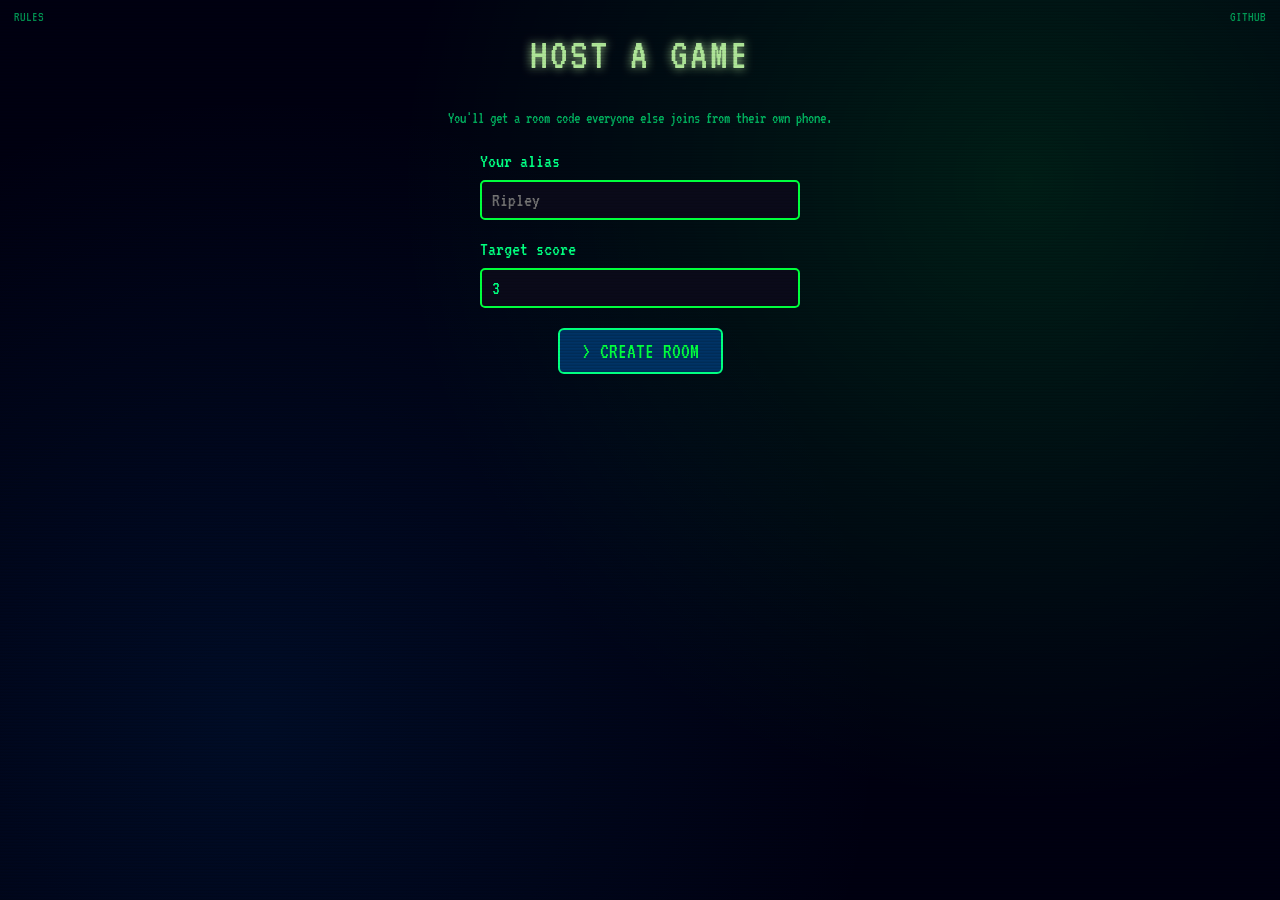
==== host.html @ ea1eeabf "Future Problems v2 — real-time multiplayer over WebRTC One player hosts a room (PeerJS peer-to-peer," ====
<!DOCTYPE html>
<html lang="en">
<head>
<meta charset="UTF-8">
<meta name="viewport" content="width=device-width, initial-scale=1.0, maximum-scale=1.0">
<title>Future Problems — Host</title>
<link rel="icon" href="data:,">
<link rel="stylesheet" href="css/style.css">
<style>
    .room-code { font-size: 64px; letter-spacing: 10px; color: var(--Important); text-shadow: 0 0 16px var(--Important); text-align: center; margin: 10px 0; }
    .room-link { font-size: 16px; word-break: break-all; text-align: center; opacity: 0.75; margin-bottom: 16px; }
    .room-qr { display: flex; justify-content: center; margin: 10px 0 16px; }
    .room-qr img { border-radius: 8px; border: 2px solid var(--CardBorder); box-shadow: 0 0 16px rgba(0,255,65,0.3); background: #fff; padding: 8px; }
    .keep-open-warning { font-size: 14px; color: var(--Danger); text-align: center; margin-top: 10px; opacity: 0.85; }
    .lobby-list { width: 100%; margin: 14px 0; }
    .lobby-row { display: flex; justify-content: space-between; padding: 6px 10px; border-bottom: 1px solid rgba(0,255,65,0.15); font-size: 20px; }
    .conn-dot { display: inline-block; width: 10px; height: 10px; border-radius: 50%; background: var(--CardBorder); box-shadow: 0 0 6px var(--CardBorder); margin-right: 8px; }
    .status-line { text-align: center; font-size: 18px; opacity: 0.8; margin: 6px 0 14px; }
</style>
</head>
<body>
<div class="top-bar">
    <a href="rules.html">RULES</a>
    <a href="https://github.com/gavinhaggis/future-problems" target="_blank" rel="noopener">GITHUB</a>
</div>

<div id="app">

    <section class="view" id="view-host-setup">
        <h1>HOST A GAME</h1>
        <p class="dim">You'll get a room code everyone else joins from their own phone.</p>
        <div style="width:100%;max-width:320px;">
            <label for="host-alias">Your alias</label>
            <input type="text" id="host-alias" maxlength="18" placeholder="Ripley">
            <label for="host-target-score" style="margin-top:10px;display:block;">Target score</label>
            <input type="number" id="host-target-score" value="3" min="1" max="20">
        </div>
        <button id="btn-create-room" style="margin-top:16px;">&gt; CREATE ROOM</button>
        <p id="host-setup-error" class="dim" style="color:var(--Danger);"></p>
    </section>

    <section class="view" id="view-lobby">
        <h2>ROOM CODE</h2>
        <div class="room-code" id="lobby-code"></div>
        <div class="room-qr" id="lobby-qr"></div>
        <div class="room-link" id="lobby-link"></div>
        <p class="dim" style="text-align:center;margin-top:-8px;">Scan to join, or type the code at the link above.</p>
        <div class="lobby-list" id="lobby-list"></div>
        <p class="dim" id="lobby-count"></p>
        <button id="btn-start-game" disabled>&gt; START GAME</button>
        <p class="keep-open-warning">Keep this tab open — it's holding the game.</p>
    </section>

    <section class="view" id="view-table">
        <div id="table-content" style="width:100%;"></div>
    </section>

    <section class="view" id="view-host-end">
        <h1>GAME OVER</h1>
        <h2><span id="host-end-winner-name"></span></h2>
        <div class="scoreboard" id="host-end-scoreboard"></div>
        <button id="btn-host-new-room">&gt; NEW ROOM</button>
    </section>

</div>

<script src="js/vendor/peerjs.min.js"></script>
<script src="js/vendor/qrcode.min.js"></script>
<script src="js/game-core.js"></script>
<script src="js/net.js"></script>
<script src="js/host.js"></script>
</body>
</html>
---- css/style.css ----
@import url('https://fonts.googleapis.com/css2?family=VT323:wght@400&display=swap');

:root {
    --BodyText: #00ff88;
    --Title: #b2e49d;
    --Important: #a2e4b2;
    --CardBackground: #0a0a1a;
    --CardBorder: #00ff41;
    --SplashColor: #000011;
    --ButtonBackground: #003366;
    --ButtonText: #00ff41;
    --ButtonBorder: #00ff88;
    --Danger: #ff3b3b;

    /* Card accent palette — Aliens/Thunderbirds/Blade Runner neon terminal */
    --accent-0: #00ff41; /* green */
    --accent-1: #00e5ff; /* cyan */
    --accent-2: #ff2fd0; /* magenta */
    --accent-3: #ffb000; /* amber */
    --accent-4: #2388ed; /* blue */
    --accent-5: #ff3b3b; /* red */
    --accent-6: #7dffb2; /* mint */
    --accent-7: #c98bff; /* violet */
}

* { box-sizing: border-box; }

html, body {
    margin: 0;
    padding: 0;
    height: 100%;
    background: var(--SplashColor);
    background-image:
        radial-gradient(circle at 20% 80%, rgba(0, 102, 204, 0.12) 0%, transparent 50%),
        radial-gradient(circle at 80% 20%, rgba(0, 255, 65, 0.12) 0%, transparent 50%);
    color: var(--BodyText);
    font-family: 'VT323', monospace;
    -webkit-font-smoothing: none;
    overflow: hidden;
}

/* CRT scanline overlay */
body::before {
    content: '';
    position: fixed;
    inset: 0;
    pointer-events: none;
    z-index: 999;
    background: repeating-linear-gradient(
        0deg,
        rgba(0, 0, 0, 0.15),
        rgba(0, 0, 0, 0.15) 1px,
        transparent 2px,
        transparent 3px
    );
    mix-blend-mode: overlay;
}

#app {
    height: 100vh;
    width: 100vw;
    display: flex;
    flex-direction: column;
    align-items: center;
    justify-content: flex-start;
    overflow-y: auto;
    padding: 20px 14px 30px;
}

.view { display: none; width: 100%; max-width: 720px; flex-direction: column; align-items: center; }
.view.active { display: flex; }

h1, h2, h3 { color: var(--Title); text-shadow: 0 0 10px var(--Title); font-weight: normal; margin: 0.3em 0; }
h1 { font-size: 44px; letter-spacing: 2px; }
h2 { font-size: 28px; }
p, label { font-size: 20px; line-height: 1.5; }

.dim { opacity: 0.7; font-size: 16px; }

/* Buttons */
button, .btn {
    font-family: 'VT323', monospace;
    background: var(--ButtonBackground);
    color: var(--ButtonText);
    border: 2px solid var(--ButtonBorder);
    border-radius: 6px;
    padding: 10px 22px;
    font-size: 22px;
    cursor: pointer;
    transition: all 0.2s ease;
    margin: 6px;
}
button:hover:not(:disabled), .btn:hover { background: var(--ButtonBorder); color: var(--CardBackground); box-shadow: 0 0 15px var(--ButtonBorder); }
button:disabled { opacity: 0.35; cursor: not-allowed; }
button.danger { border-color: var(--Danger); color: var(--Danger); }
button.danger:hover { background: var(--Danger); color: #000; box-shadow: 0 0 15px var(--Danger); }
button.ghost { background: transparent; }

input[type="text"], input[type="number"] {
    font-family: 'VT323', monospace;
    background: var(--CardBackground);
    border: 2px solid var(--CardBorder);
    color: var(--BodyText);
    border-radius: 5px;
    padding: 8px 10px;
    font-size: 20px;
    width: 100%;
    margin: 4px 0;
}
input:focus { outline: none; box-shadow: 0 0 10px var(--Important); }

/* Player list rows in setup */
.player-row { display: flex; align-items: center; gap: 8px; width: 100%; }
.player-row input { flex: 1; }

/* Handoff gate */
.handoff-box {
    text-align: center;
    padding: 40px 20px;
}
.handoff-name { font-size: 40px; color: var(--Important); text-shadow: 0 0 12px var(--Important); }

/* Cards */
.card {
    position: relative;
    background: var(--CardBackground);
    border: 2px solid var(--card-accent, var(--CardBorder));
    border-radius: 10px;
    box-shadow: 0 0 16px color-mix(in srgb, var(--card-accent, var(--CardBorder)) 45%, transparent);
    display: flex;
    align-items: center;
    justify-content: center;
    text-align: center;
    padding: 14px 10px;
    cursor: pointer;
    user-select: none;
    transition: transform 0.15s ease, box-shadow 0.15s ease;
}
.card:hover { transform: translateY(-4px); box-shadow: 0 0 26px color-mix(in srgb, var(--card-accent, var(--CardBorder)) 70%, transparent); }
.card.selected { border-color: var(--Important); box-shadow: 0 0 26px var(--Important); transform: translateY(-6px); }
.card.locked-out { opacity: 0.3; cursor: default; pointer-events: none; }
.card-name { color: var(--card-accent, var(--BodyText)); font-size: 26px; text-shadow: 0 0 8px var(--card-accent, var(--BodyText)); }

.hand-grid {
    display: grid;
    grid-template-columns: repeat(3, 1fr);
    gap: 10px;
    width: 100%;
    margin: 16px 0;
}
.hand-grid .card { min-height: 90px; }

.big-card {
    width: 100%;
    max-width: 480px;
    min-height: 160px;
    margin: 20px 0;
    cursor: default;
}
.big-card .card-name { font-size: 40px; }

/* Card text animation variants */
.anim-glitch { animation: glitchtext 2.2s infinite linear; }
@keyframes glitchtext {
    0%, 100% { transform: translateX(0); filter: none; }
    8% { transform: translateX(-2px); }
    16% { transform: translateX(2px); filter: hue-rotate(20deg); }
    24% { transform: translateX(0); filter: none; }
    70% { transform: translateX(1px); }
}
.anim-flicker { animation: flickertext 2.6s infinite; }
@keyframes flickertext {
    0%, 19%, 21%, 23%, 54%, 56%, 100% { opacity: 1; }
    20%, 22%, 55% { opacity: 0.35; }
}
.anim-scan { position: relative; overflow: hidden; }
.anim-scan::after {
    content: '';
    position: absolute;
    left: 0; top: -100%;
    width: 100%; height: 60%;
    background: linear-gradient(180deg, transparent, color-mix(in srgb, var(--card-accent, #fff) 35%, transparent), transparent);
    animation: scansweep 3.4s infinite ease-in-out;
}
@keyframes scansweep { 0% { top: -60%; } 100% { top: 120%; } }
.anim-pulse { animation: pulsetext 1.8s infinite ease-in-out; }
@keyframes pulsetext { 0%,100% { text-shadow: 0 0 6px var(--card-accent, #fff); } 50% { text-shadow: 0 0 18px var(--card-accent, #fff); } }

/* Solve reveal list */
.reveal-row {
    width: 100%;
    display: flex;
    align-items: center;
    gap: 14px;
    padding: 12px;
    margin: 6px 0;
    border: 2px solid var(--CardBorder);
    border-radius: 8px;
    background: rgba(0,255,65,0.04);
    cursor: pointer;
}
.reveal-row:hover { box-shadow: 0 0 16px var(--Important); border-color: var(--Important); }
.reveal-row .who { min-width: 110px; font-size: 22px; color: var(--Title); }
.reveal-row .cards { display: flex; gap: 8px; flex: 1; }
.reveal-row .cards .card { flex: 1; min-height: 60px; padding: 8px; }
.reveal-row .cards .card-name { font-size: 18px; }

/* Scoreboard */
.scoreboard { width: 100%; margin: 10px 0 20px; }
.score-row { display: flex; justify-content: space-between; padding: 6px 10px; border-bottom: 1px solid rgba(0,255,65,0.2); font-size: 20px; }
.score-row .pts { color: var(--Important); text-shadow: 0 0 6px var(--Important); }
.score-row.leader .name { color: var(--Title); text-shadow: 0 0 8px var(--Title); }
.trophy { font-size: 14px; opacity: 0.7; }

.facility-strip {
    width: 100%;
    font-size: 15px;
    color: var(--Title);
    opacity: 0.85;
    text-align: center;
    padding: 6px 10px;
    margin-bottom: 10px;
    border: 1px solid rgba(0,255,65,0.25);
    border-radius: 6px;
    background: rgba(0,255,65,0.04);
}
.facility-form { width: 100%; max-width: 420px; text-align: left; }
.facility-form label { display: block; margin-top: 10px; font-size: 18px; }

.top-bar { position: fixed; top: 10px; left: 14px; right: 14px; display: flex; justify-content: space-between; font-size: 14px; opacity: 0.6; z-index: 50; }
.top-bar a { color: var(--BodyText); text-decoration: none; }
.top-bar a:hover { color: var(--Important); }

.footer-nav { margin-top: 20px; }

.blink { animation: blink 1.3s infinite; }
@keyframes blink { 0%, 100% { opacity: 1; } 50% { opacity: 0.55; } }

@media (max-width: 600px) {
    h1 { font-size: 32px; }
    .hand-grid { grid-template-columns: repeat(2, 1fr); }
    .big-card .card-name { font-size: 30px; }
}
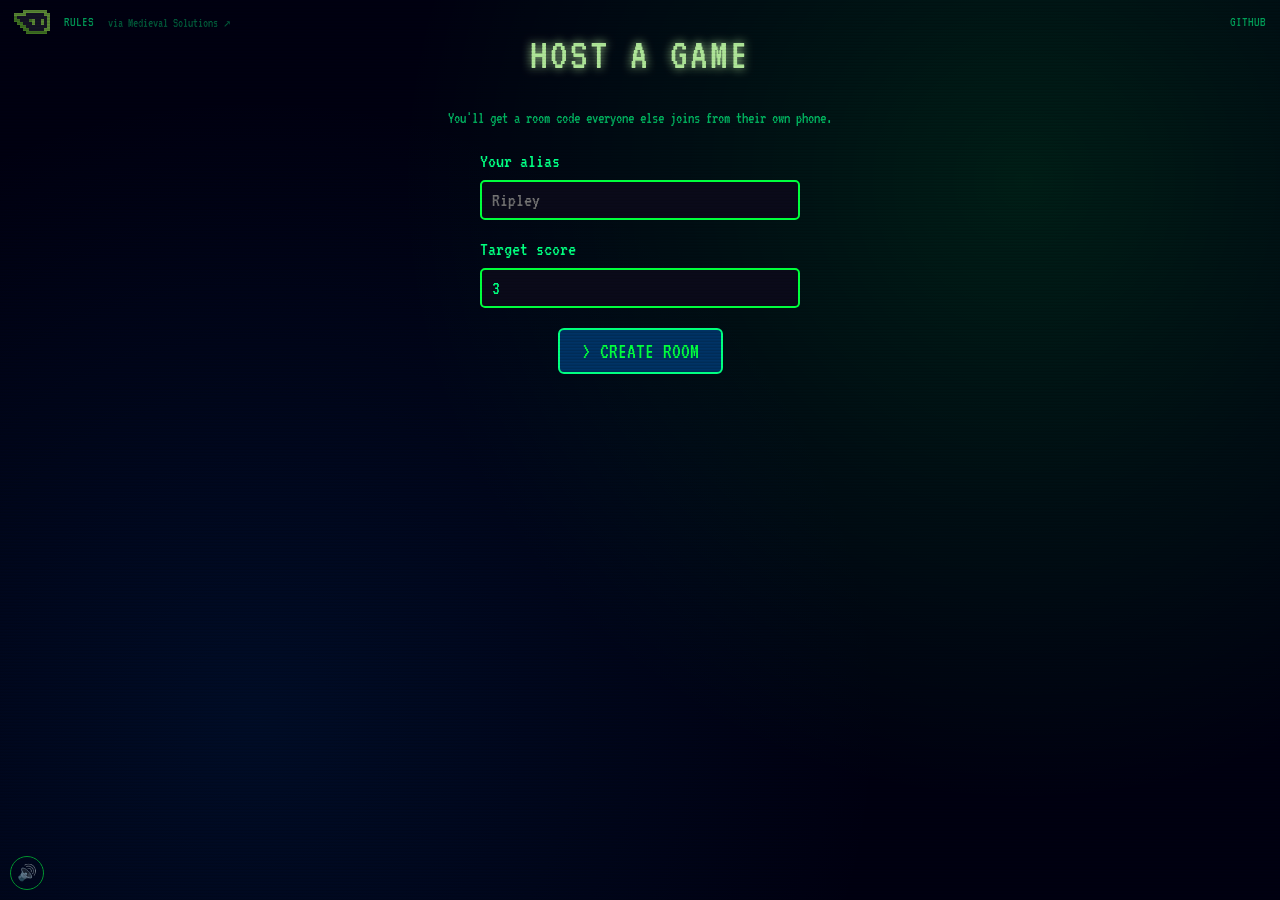
==== commit 6c5d3575: "Reveal-queue mechanic, mascot branding, TV/UX fixes Core: replace the instant "show all proposals" r" ====
--- a/host.html
+++ b/host.html
@@ -4,7 +4,7 @@
 <meta charset="UTF-8">
 <meta name="viewport" content="width=device-width, initial-scale=1.0, maximum-scale=1.0">
 <title>Future Problems — Host</title>
-<link rel="icon" href="data:,">
+<link rel="icon" href="img/green_mav.gif" type="image/gif">
 <link rel="stylesheet" href="css/style.css">
 <style>
     .room-code { font-size: 64px; letter-spacing: 10px; color: var(--Important); text-shadow: 0 0 16px var(--Important); text-align: center; margin: 10px 0; }
@@ -20,8 +20,14 @@
 </head>
 <body>
 <div class="top-bar">
-    <a href="rules.html">RULES</a>
-    <a href="https://github.com/gavinhaggis/future-problems" target="_blank" rel="noopener">GITHUB</a>
+    <div class="top-bar-left">
+        <img src="img/green_mav.gif" class="mascot" alt="Future Problems mascot">
+        <a href="rules.html">RULES</a>
+        <a class="ms-footer-link" href="https://www.medievalsolutions.com" target="_blank" rel="noopener">via Medieval Solutions ↗</a>
+    </div>
+    <div class="top-bar-right">
+        <a href="https://github.com/gavinhaggis/future-problems" target="_blank" rel="noopener">GITHUB</a>
+    </div>
 </div>
 
 <div id="app">
@@ -45,6 +51,7 @@
         <div class="room-qr" id="lobby-qr"></div>
         <div class="room-link" id="lobby-link"></div>
         <p class="dim" style="text-align:center;margin-top:-8px;">Scan to join, or type the code at the link above.</p>
+        <a class="btn ghost" id="lobby-tv-link" href="#" target="_blank" rel="noopener" style="margin:6px auto 0;">&gt; OPEN TV DISPLAY (TV / LAPTOP SCOREBOARD)</a>
         <div class="lobby-list" id="lobby-list"></div>
         <p class="dim" id="lobby-count"></p>
         <button id="btn-start-game" disabled>&gt; START GAME</button>
@@ -68,6 +75,7 @@
 <script src="js/vendor/qrcode.min.js"></script>
 <script src="js/game-core.js"></script>
 <script src="js/net.js"></script>
+<script src="js/polish.js"></script>
 <script src="js/host.js"></script>
 </body>
 </html>
--- a/css/style.css
+++ b/css/style.css
@@ -227,11 +227,109 @@
 .facility-form { width: 100%; max-width: 420px; text-align: left; }
 .facility-form label { display: block; margin-top: 10px; font-size: 18px; }
 
-.top-bar { position: fixed; top: 10px; left: 14px; right: 14px; display: flex; justify-content: space-between; font-size: 14px; opacity: 0.6; z-index: 50; }
+/* Reveal queue */
+.queue-list { width: 100%; margin: 10px 0; }
+.queue-row {
+    padding: 8px 12px; margin: 4px 0; border-radius: 6px; font-size: 20px;
+    border: 1px solid rgba(0,255,65,0.2);
+}
+.queue-row-top { display: flex; justify-content: space-between; align-items: center; }
+.queue-row.status-presenting { border-color: var(--Important); box-shadow: 0 0 12px rgba(162,228,178,0.3); }
+.queue-row.status-done { opacity: 0.85; }
+.queue-status { font-size: 14px; opacity: 0.8; }
+.queue-nudge { background: transparent; border: 1px solid var(--CardBorder); border-radius: 4px; padding: 2px 8px; font-size: 16px; margin: 0 0 0 8px; }
+.queue-row .cards { display: flex; gap: 8px; margin-top: 8px; }
+.queue-row .cards .card { flex: 1; min-height: 56px; padding: 8px; }
+.queue-row .cards .card-name { font-size: 16px; }
+
+.flip-slots { display: flex; gap: 12px; width: 100%; justify-content: center; margin: 16px 0; }
+.flip-slot {
+    width: 140px; min-height: 100px; display: flex; align-items: center; justify-content: center;
+    text-align: center; border: 2px dashed var(--CardBorder); border-radius: 10px; cursor: pointer;
+    background: var(--CardBackground); font-size: 40px; color: var(--CardBorder); transition: all 0.2s ease;
+}
+.flip-slot:hover { box-shadow: 0 0 14px var(--Important); }
+.flip-slot.flipped { border-style: solid; cursor: default; padding: 10px; }
+.flip-slot.mine {
+    border-style: solid; border-color: var(--accent-3); padding: 8px;
+    box-shadow: 0 0 10px rgba(255,176,0,0.35);
+    flex-direction: column;
+}
+.flip-slot.mine .card-name { color: var(--accent-3); text-shadow: 0 0 6px var(--accent-3); }
+.flip-slot.mine::after {
+    content: 'tap to reveal'; display: block; font-size: 11px; opacity: 0.7; margin-top: 4px; color: var(--accent-3);
+}
+.flip-slot.mine .card { border: none; box-shadow: none; padding: 4px; min-height: auto; }
+
+.nudge-toast {
+    position: fixed; top: 40px; left: 50%; transform: translateX(-50%);
+    background: var(--ButtonBackground); border: 2px solid var(--Important); color: var(--Important);
+    padding: 10px 18px; border-radius: 8px; font-size: 20px; z-index: 300;
+    box-shadow: 0 0 20px var(--Important); animation: blink 0.6s 3;
+}
+
+.reconnect-banner {
+    display: none;
+    position: fixed;
+    top: 0;
+    left: 0;
+    right: 0;
+    z-index: 200;
+    text-align: center;
+    padding: 8px;
+    font-size: 16px;
+    background: var(--Danger);
+    color: #000;
+    animation: blink 1s infinite;
+}
+
+.mute-btn {
+    position: fixed;
+    bottom: 10px;
+    left: 10px;
+    z-index: 60;
+    background: transparent;
+    border: 1px solid var(--CardBorder);
+    border-radius: 50%;
+    width: 34px;
+    height: 34px;
+    padding: 0;
+    font-size: 16px;
+    line-height: 1;
+    opacity: 0.6;
+    margin: 0;
+}
+.mute-btn:hover { opacity: 1; box-shadow: 0 0 10px var(--ButtonBorder); }
+
+.top-bar { position: fixed; top: 10px; left: 14px; right: 14px; display: flex; justify-content: space-between; align-items: center; font-size: 14px; opacity: 0.6; z-index: 50; }
 .top-bar a { color: var(--BodyText); text-decoration: none; }
 .top-bar a:hover { color: var(--Important); }
+.top-bar-left, .top-bar-right { display: flex; align-items: center; gap: 14px; }
+.mascot { height: 24px; width: auto; image-rendering: pixelated; vertical-align: middle; }
 
 .footer-nav { margin-top: 20px; }
+
+.ms-credit {
+    margin-top: 34px;
+    padding: 18px 20px;
+    border: 1px solid rgba(35, 136, 237, 0.35);
+    border-radius: 10px;
+    background: rgba(35, 136, 237, 0.05);
+    max-width: 380px;
+    text-align: center;
+}
+.ms-credit p { font-size: 14px; margin: 6px 0; line-height: 1.5; }
+.ms-credit a { display: inline-block; margin: 8px 0; transition: filter 0.2s ease; }
+.ms-credit a:hover { filter: drop-shadow(0 0 10px var(--CardCorner)); }
+.ms-logo { max-width: 220px; width: 60%; height: auto; image-rendering: pixelated; }
+
+.ms-footer-link {
+    font-size: 13px;
+    opacity: 0.6;
+    text-decoration: none;
+    color: var(--BodyText);
+}
+.ms-footer-link:hover { opacity: 1; color: var(--Important); }
 
 .blink { animation: blink 1.3s infinite; }
 @keyframes blink { 0%, 100% { opacity: 1; } 50% { opacity: 0.55; } }
